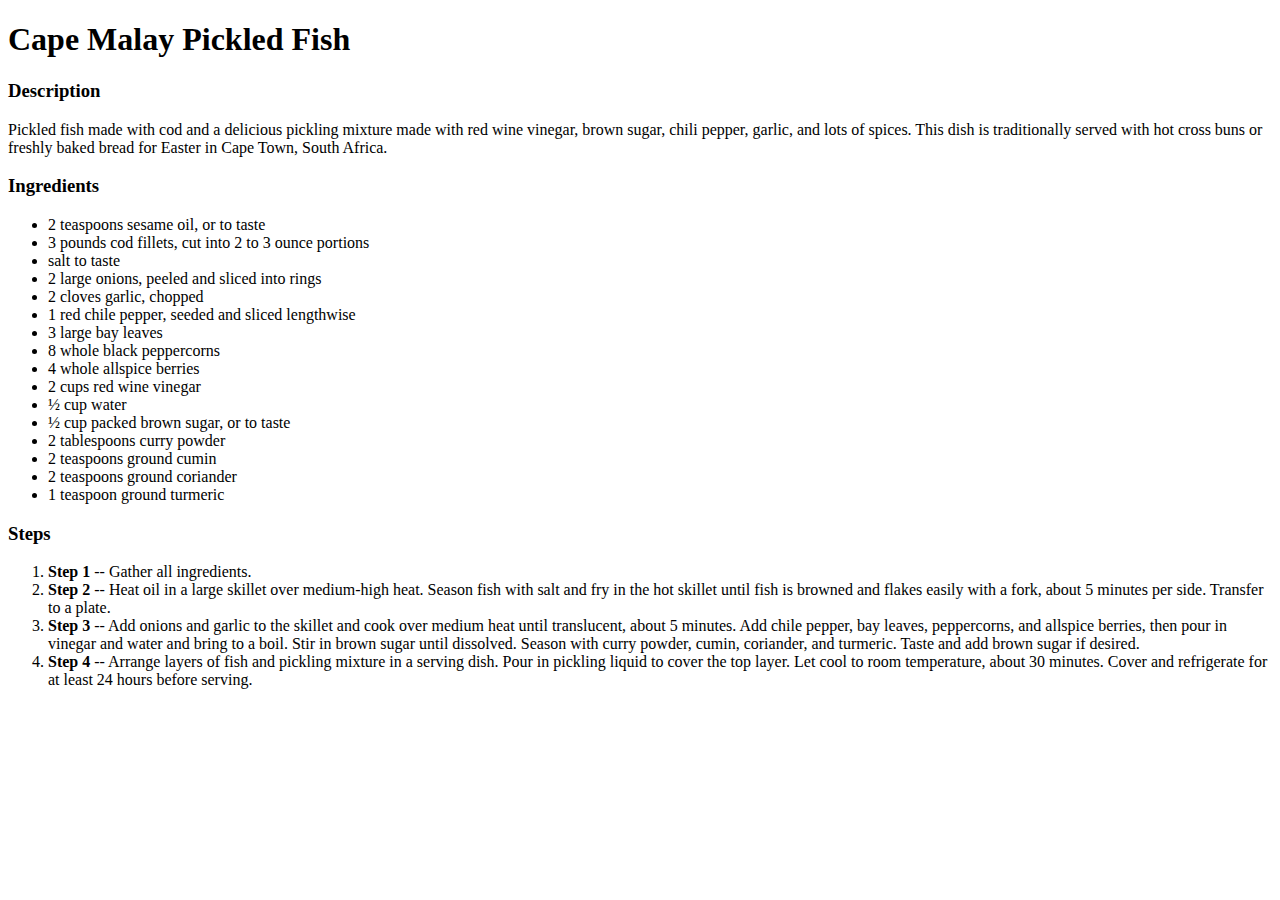
==== recipes/cape-malay-pickled-fish.html @ 40d7e797 "Add cape-malay-pickled-fish.html" ====
<!DOCTYPE html>
<html lang="en">
  <head>
    <meta charset="UTF-8">
    <title>Cape Malay Pickled Fish</title>
  </head>

  <body>
    <h1>Cape Malay Pickled Fish</h1>
    <h3>Description</h3>
    <p>Pickled fish made with cod and a delicious pickling mixture made with red wine vinegar, brown sugar, chili pepper, garlic, and lots of spices. This dish is traditionally served with hot cross buns or freshly baked bread for Easter in Cape Town, South Africa.</p>
    <h3>Ingredients</h3>
    <ul>
      <li>2 teaspoons sesame oil, or to taste</li>
      <li>3 pounds cod fillets, cut into 2 to 3 ounce portions</li>
      <li>salt to taste</li>
      <li>2 large onions, peeled and sliced into rings</li>
      <li>2 cloves garlic, chopped</li>
      <li>1 red chile pepper, seeded and sliced lengthwise</li>
      <li>3 large bay leaves</li>
      <li>8 whole black peppercorns</li>
      <li>4 whole allspice berries</li>
      <li>2 cups red wine vinegar</li>
      <li>½ cup water</li>
      <li>½ cup packed brown sugar, or to taste</li>
      <li>2 tablespoons curry powder</li>
      <li>2 teaspoons ground cumin</li>
      <li>2 teaspoons ground coriander</li>
      <li>1 teaspoon ground turmeric</li>
    </ul>
    <h3>Steps</h3>
    <ol>
      <li><strong>Step 1</strong> --  Gather all ingredients.</li>
      <li><strong>Step 2</strong> --  Heat oil in a large skillet over medium-high heat. Season fish with salt and fry in the hot skillet until fish is browned and flakes easily with a fork, about 5 minutes per side. Transfer to a plate.</li>
      <li><strong>Step 3</strong> -- Add onions and garlic to the skillet and cook over medium heat until translucent, about 5 minutes. Add chile pepper, bay leaves, peppercorns, and allspice berries, then pour in vinegar and water and bring to a boil. Stir in brown sugar until dissolved. Season with curry powder, cumin, coriander, and turmeric. Taste and add brown sugar if desired.</li>
      <li><strong>Step 4</strong> -- Arrange layers of fish and pickling mixture in a serving dish. Pour in pickling liquid to cover the top layer. Let cool to room temperature, about 30 minutes. Cover and refrigerate for at least 24 hours before serving.</li>
    </ol>
  </body>
</html>
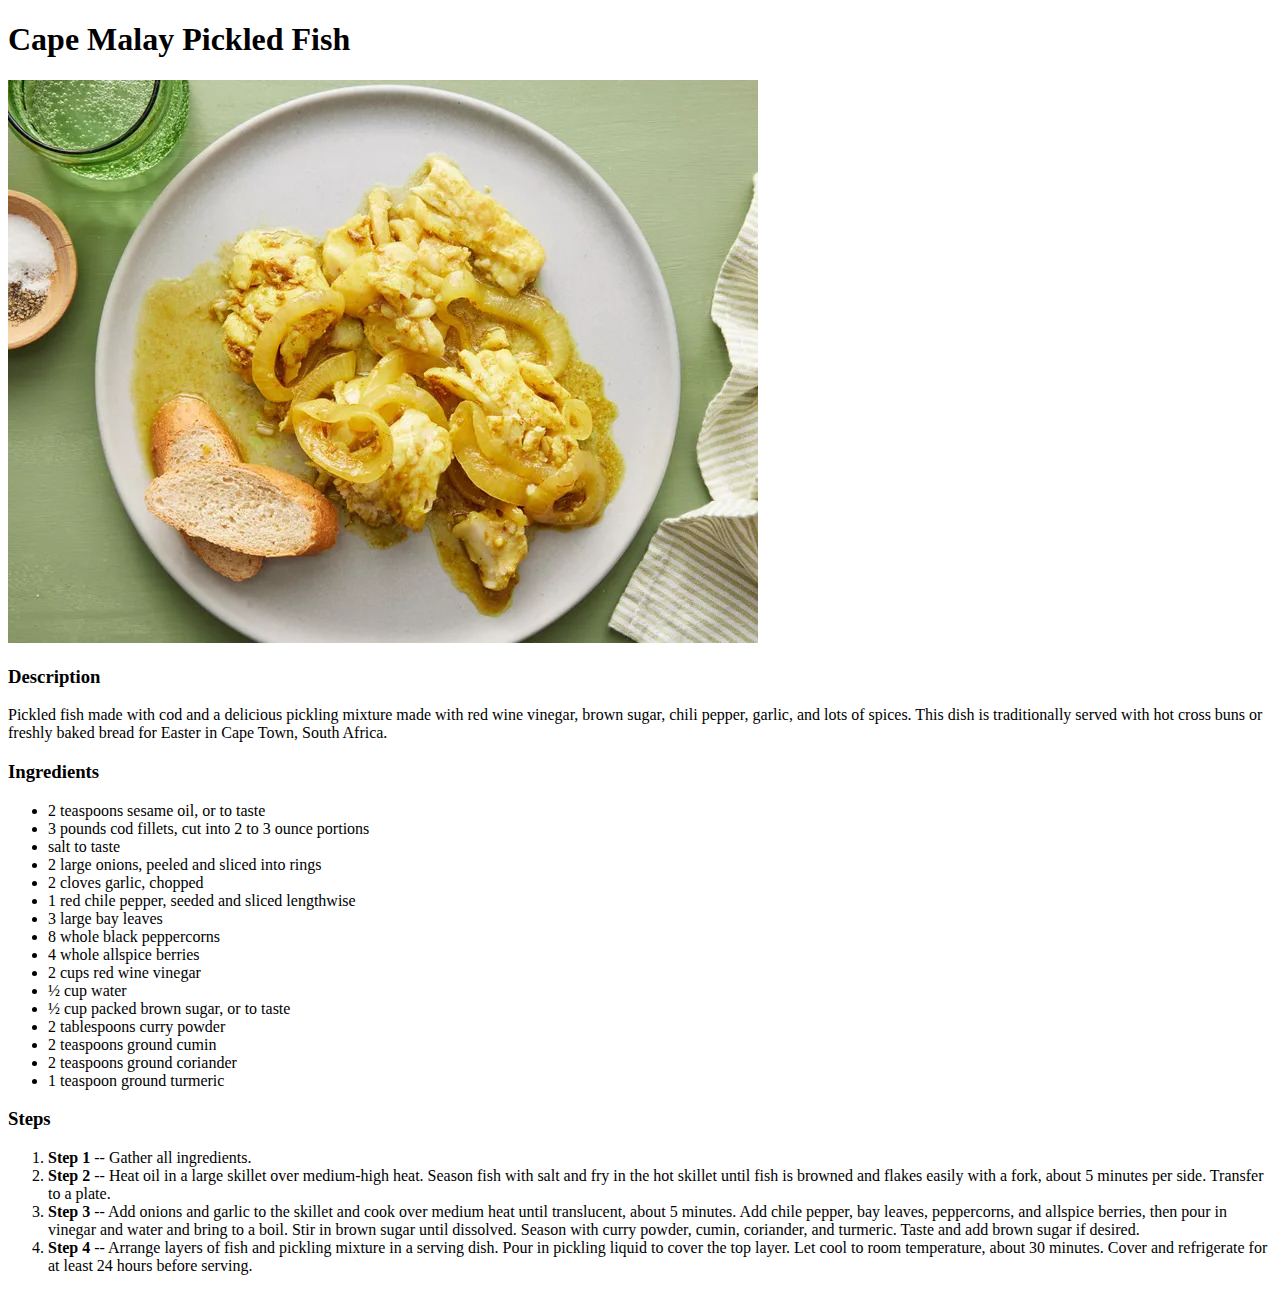
==== commit 90d1c02b: "modify recipes/cape-malay-pickled-fish.html, recipes/nasi-goreng.html, recipes/rendang-daging.html" ====
--- a/recipes/cape-malay-pickled-fish.html
+++ b/recipes/cape-malay-pickled-fish.html
@@ -4,9 +4,10 @@
     <meta charset="UTF-8">
     <title>Cape Malay Pickled Fish</title>
   </head>
-
   <body>
     <h1>Cape Malay Pickled Fish</h1>
+
+    <img src="../images/cape-malay-pickled-fish.jpg" alt="Cape Malay Pickled Fish">
     <h3>Description</h3>
     <p>Pickled fish made with cod and a delicious pickling mixture made with red wine vinegar, brown sugar, chili pepper, garlic, and lots of spices. This dish is traditionally served with hot cross buns or freshly baked bread for Easter in Cape Town, South Africa.</p>
     <h3>Ingredients</h3>
